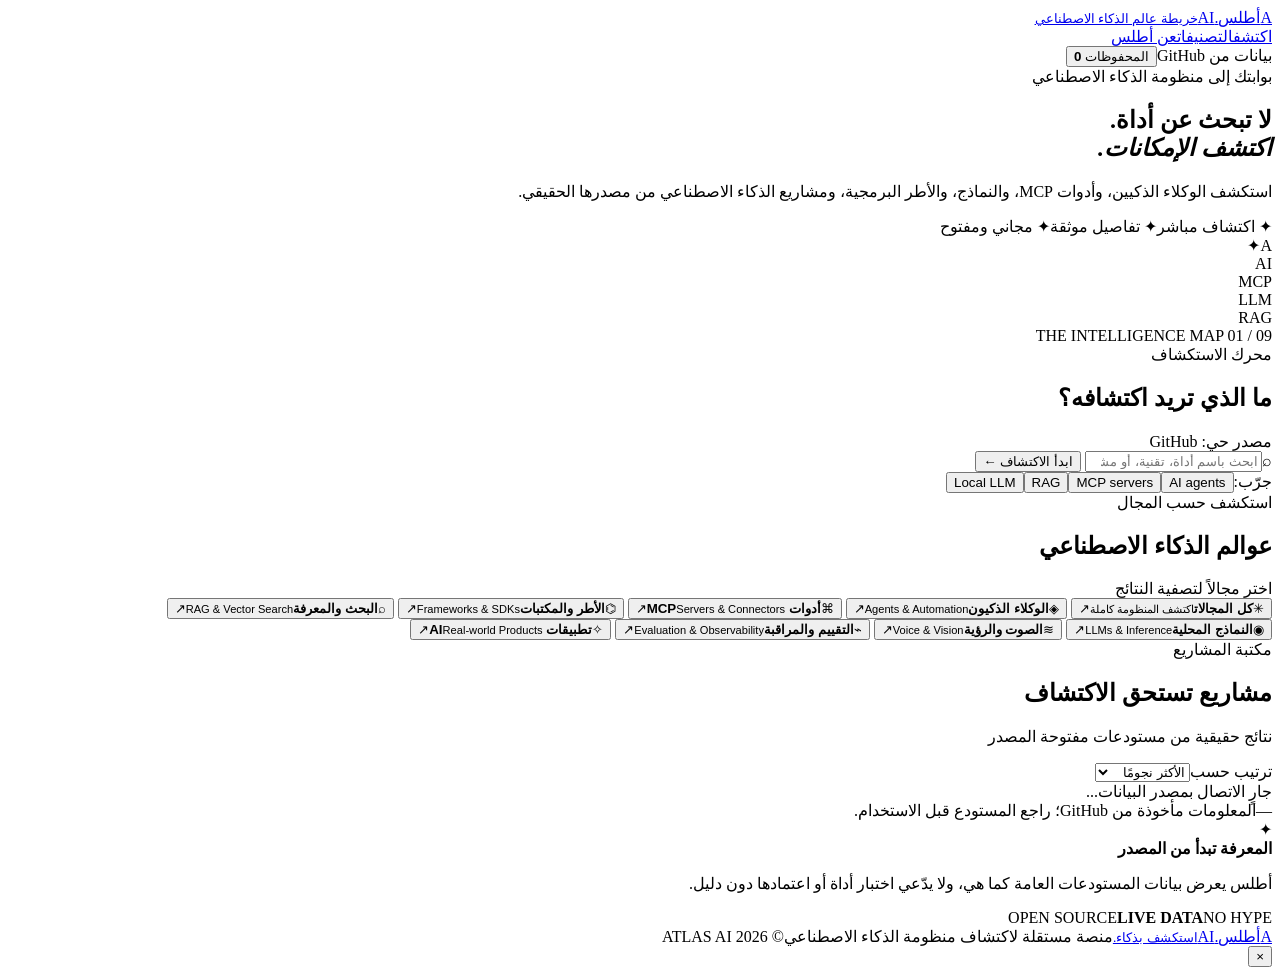
==== atlas/templates/index.html @ 4c960ad6 "Build Atlas AI discovery platform" ====
<!doctype html>
<html lang="ar" dir="rtl">
<head>
  <meta charset="utf-8">
  <meta name="viewport" content="width=device-width, initial-scale=1">
  <meta name="theme-color" content="#101b19">
  <meta name="description" content="منصة أطلس لاكتشاف أدوات الذكاء الاصطناعي والوكلاء والمكتبات مفتوحة المصدر.">
  <title>أطلس AI — اكتشف ما يبني المستقبل</title>
  <link rel="preconnect" href="https://fonts.googleapis.com">
  <link rel="preconnect" href="https://fonts.gstatic.com" crossorigin>
  <link href="https://fonts.googleapis.com/css2?family=IBM+Plex+Sans+Arabic:wght@400;500;600;700&display=swap" rel="stylesheet">
  <link rel="stylesheet" href="/static/style.css">
</head>
<body>
  <div class="ambient ambient-a"></div><div class="ambient ambient-b"></div>
  <header class="topbar">
    <a class="brand" href="/"><span class="brand-mark">A</span><span>أطلس<span class="brand-ai">.AI</span><small>خريطة عالم الذكاء الاصطناعي</small></span></a>
    <nav><a class="nav-active" href="#discover">اكتشف</a><a href="#categories">التصنيفات</a><a href="#about">عن أطلس</a></nav>
    <div class="top-actions"><span class="live-dot"></span><span class="live-label">بيانات من GitHub</span><button id="savedBtn" class="saved-btn">المحفوظات <b id="savedCount">0</b></button></div>
  </header>

  <main>
    <section class="hero">
      <div class="hero-copy">
        <div class="eyebrow"><span></span> بوابتك إلى منظومة الذكاء الاصطناعي</div>
        <h1>لا تبحث عن أداة.<br><em>اكتشف الإمكانات.</em></h1>
        <p>استكشف الوكلاء الذكيين، وأدوات MCP، والنماذج، والأطر البرمجية، ومشاريع الذكاء الاصطناعي من مصدرها الحقيقي.</p>
        <div class="hero-points"><span>✦ اكتشاف مباشر</span><span>✦ تفاصيل موثقة</span><span>✦ مجاني ومفتوح</span></div>
      </div>
      <div class="hero-art" aria-hidden="true">
        <div class="orbit orbit-one"></div><div class="orbit orbit-two"></div>
        <div class="core"><div class="core-inner">A<span>✦</span></div></div>
        <div class="node node-one">AI</div><div class="node node-two">MCP</div><div class="node node-three">LLM</div><div class="node node-four">RAG</div>
        <div class="art-caption">THE INTELLIGENCE MAP <span>01 / 09</span></div>
      </div>
    </section>

    <section class="search-panel" id="discover">
      <div class="search-head"><div><span class="section-kicker">محرك الاستكشاف</span><h2>ما الذي تريد اكتشافه؟</h2></div><div class="source-pill"><span></span> مصدر حي: GitHub</div></div>
      <form id="searchForm" class="search-form">
        <span class="search-icon">⌕</span><input id="query" type="search" placeholder="ابحث باسم أداة، تقنية، أو مشكلة تريد حلها..." autocomplete="off">
        <button type="submit" id="searchButton">ابدأ الاكتشاف <span>←</span></button>
      </form>
      <div class="search-foot"><span>جرّب:</span><button class="suggestion" data-query="AI agent">AI agents</button><button class="suggestion" data-query="MCP server">MCP servers</button><button class="suggestion" data-query="RAG">RAG</button><button class="suggestion" data-query="local LLM">Local LLM</button></div>
    </section>

    <section class="category-section" id="categories">
      <div class="section-heading"><div><span class="section-kicker">استكشف حسب المجال</span><h2>عوالم الذكاء الاصطناعي</h2></div><span class="heading-note">اختر مجالاً لتصفية النتائج</span></div>
      <div class="category-grid">
        <button class="category-card selected" data-category="all"><span class="cat-icon icon-all">✳</span><b>كل المجالات</b><small>اكتشف المنظومة كاملة</small><span class="cat-arrow">↗</span></button>
        <button class="category-card" data-category="agents"><span class="cat-icon icon-agent">◈</span><b>الوكلاء الذكيون</b><small>Agents & Automation</small><span class="cat-arrow">↗</span></button>
        <button class="category-card" data-category="mcp"><span class="cat-icon icon-mcp">⌘</span><b>أدوات MCP</b><small>Servers & Connectors</small><span class="cat-arrow">↗</span></button>
        <button class="category-card" data-category="frameworks"><span class="cat-icon icon-framework">⌬</span><b>الأطر والمكتبات</b><small>Frameworks & SDKs</small><span class="cat-arrow">↗</span></button>
        <button class="category-card" data-category="rag"><span class="cat-icon icon-rag">⌕</span><b>البحث والمعرفة</b><small>RAG & Vector Search</small><span class="cat-arrow">↗</span></button>
        <button class="category-card" data-category="models"><span class="cat-icon icon-model">◉</span><b>النماذج المحلية</b><small>LLMs & Inference</small><span class="cat-arrow">↗</span></button>
        <button class="category-card" data-category="voice"><span class="cat-icon icon-voice">≋</span><b>الصوت والرؤية</b><small>Voice & Vision</small><span class="cat-arrow">↗</span></button>
        <button class="category-card" data-category="evaluation"><span class="cat-icon icon-eval">⌁</span><b>التقييم والمراقبة</b><small>Evaluation & Observability</small><span class="cat-arrow">↗</span></button>
        <button class="category-card" data-category="apps"><span class="cat-icon icon-apps">✧</span><b>تطبيقات AI</b><small>Real-world Products</small><span class="cat-arrow">↗</span></button>
      </div>
    </section>

    <section class="results-section">
      <div class="results-head"><div><span class="section-kicker">مكتبة المشاريع</span><h2 id="resultsTitle">مشاريع تستحق الاكتشاف</h2><p id="resultsSubtitle">نتائج حقيقية من مستودعات مفتوحة المصدر</p></div><div class="result-tools"><label for="sortSelect">ترتيب حسب</label><select id="sortSelect"><option value="stars">الأكثر نجومًا</option><option value="updated">الأحدث تحديثًا</option></select></div></div>
      <div id="status" class="status-line"><span class="spinner"></span> جارٍ الاتصال بمصدر البيانات...</div>
      <div id="results" class="results-grid"></div>
      <div class="results-bottom"><span id="resultCount">—</span><span>المعلومات مأخوذة من GitHub؛ راجع المستودع قبل الاستخدام.</span></div>
    </section>

    <section class="trust-strip" id="about"><div class="trust-symbol">✦</div><div><b>المعرفة تبدأ من المصدر</b><p>أطلس يعرض بيانات المستودعات العامة كما هي، ولا يدّعي اختبار أداة أو اعتمادها دون دليل.</p></div><div class="trust-stats"><span>OPEN SOURCE</span><strong>LIVE DATA</strong><span>NO HYPE</span></div></section>
  </main>
  <footer><a class="brand footer-brand" href="/"><span class="brand-mark">A</span><span>أطلس<span class="brand-ai">.AI</span><small>استكشف بذكاء.</small></span></a><span>منصة مستقلة لاكتشاف منظومة الذكاء الاصطناعي</span><span>© 2026 ATLAS AI</span></footer>

  <div id="toast" class="toast" role="status"></div>
  <div id="modal" class="modal" aria-hidden="true"><div class="modal-backdrop" id="modalBackdrop"></div><div class="modal-box"><button class="modal-close" id="modalClose">×</button><div id="modalContent"></div></div></div>
  <script src="/static/app.js"></script>
</body>
</html>
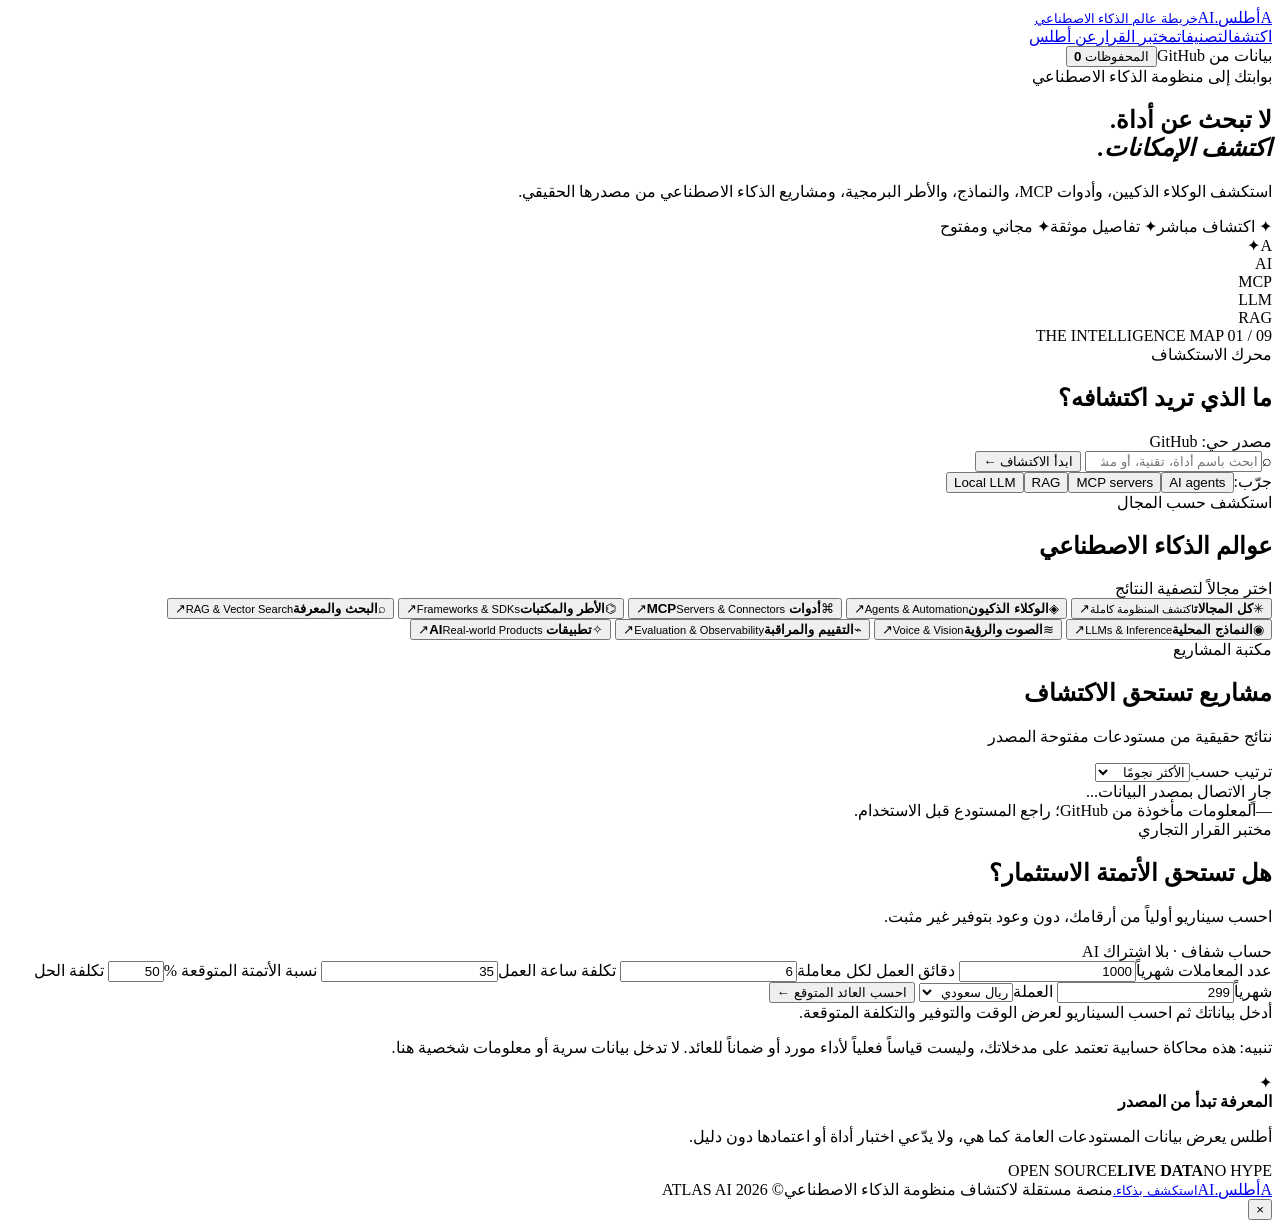
==== commit 9a9d7216: "Add Atlas ROI decision lab interface" ====
--- a/atlas/templates/index.html
+++ b/atlas/templates/index.html
@@ -15,7 +15,7 @@
   <div class="ambient ambient-a"></div><div class="ambient ambient-b"></div>
   <header class="topbar">
     <a class="brand" href="/"><span class="brand-mark">A</span><span>أطلس<span class="brand-ai">.AI</span><small>خريطة عالم الذكاء الاصطناعي</small></span></a>
-    <nav><a class="nav-active" href="#discover">اكتشف</a><a href="#categories">التصنيفات</a><a href="#about">عن أطلس</a></nav>
+    <nav><a class="nav-active" href="#discover">اكتشف</a><a href="#categories">التصنيفات</a><a href="#decision-lab">مختبر القرار</a><a href="#about">عن أطلس</a></nav>
     <div class="top-actions"><span class="live-dot"></span><span class="live-label">بيانات من GitHub</span><button id="savedBtn" class="saved-btn">المحفوظات <b id="savedCount">0</b></button></div>
   </header>
 
@@ -66,6 +66,27 @@
       <div class="results-bottom"><span id="resultCount">—</span><span>المعلومات مأخوذة من GitHub؛ راجع المستودع قبل الاستخدام.</span></div>
     </section>
 
+
+    <section class="decision-lab" id="decision-lab">
+      <div class="section-heading">
+        <div><span class="section-kicker">مختبر القرار التجاري</span><h2>هل تستحق الأتمتة الاستثمار؟</h2><p>احسب سيناريو أولياً من أرقامك، دون وعود بتوفير غير مثبت.</p></div>
+        <span class="decision-label">حساب شفاف · بلا اشتراك AI</span>
+      </div>
+      <form id="decisionForm" class="decision-form">
+        <label>عدد المعاملات شهرياً<input id="monthlyVolume" type="number" min="1" step="1" value="1000" required></label>
+        <label>دقائق العمل لكل معاملة<input id="minutesPerItem" type="number" min="0.01" step="0.1" value="6" required></label>
+        <label>تكلفة ساعة العمل<input id="hourlyCost" type="number" min="0" step="0.01" value="35" required></label>
+        <label>نسبة الأتمتة المتوقعة %<input id="automationRate" type="number" min="0" max="100" step="1" value="50" required></label>
+        <label>تكلفة الحل شهرياً<input id="softwareCost" type="number" min="0" step="0.01" value="299"></label>
+        <label>العملة<select id="decisionCurrency"><option value="SAR">ريال سعودي</option><option value="USD">دولار أمريكي</option><option value="AED">درهم إماراتي</option></select></label>
+        <button type="submit" id="decisionButton">احسب العائد المتوقع <span>←</span></button>
+      </form>
+      <div id="decisionOutput" class="decision-output" aria-live="polite">
+        <span class="decision-placeholder">أدخل بياناتك ثم احسب السيناريو لعرض الوقت والتوفير والتكلفة المتوقعة.</span>
+      </div>
+      <p class="decision-disclaimer">تنبيه: هذه محاكاة حسابية تعتمد على مدخلاتك، وليست قياساً فعلياً لأداء مورد أو ضماناً للعائد. لا تدخل بيانات سرية أو معلومات شخصية هنا.</p>
+    </section>
+
     <section class="trust-strip" id="about"><div class="trust-symbol">✦</div><div><b>المعرفة تبدأ من المصدر</b><p>أطلس يعرض بيانات المستودعات العامة كما هي، ولا يدّعي اختبار أداة أو اعتمادها دون دليل.</p></div><div class="trust-stats"><span>OPEN SOURCE</span><strong>LIVE DATA</strong><span>NO HYPE</span></div></section>
   </main>
   <footer><a class="brand footer-brand" href="/"><span class="brand-mark">A</span><span>أطلس<span class="brand-ai">.AI</span><small>استكشف بذكاء.</small></span></a><span>منصة مستقلة لاكتشاف منظومة الذكاء الاصطناعي</span><span>© 2026 ATLAS AI</span></footer>
